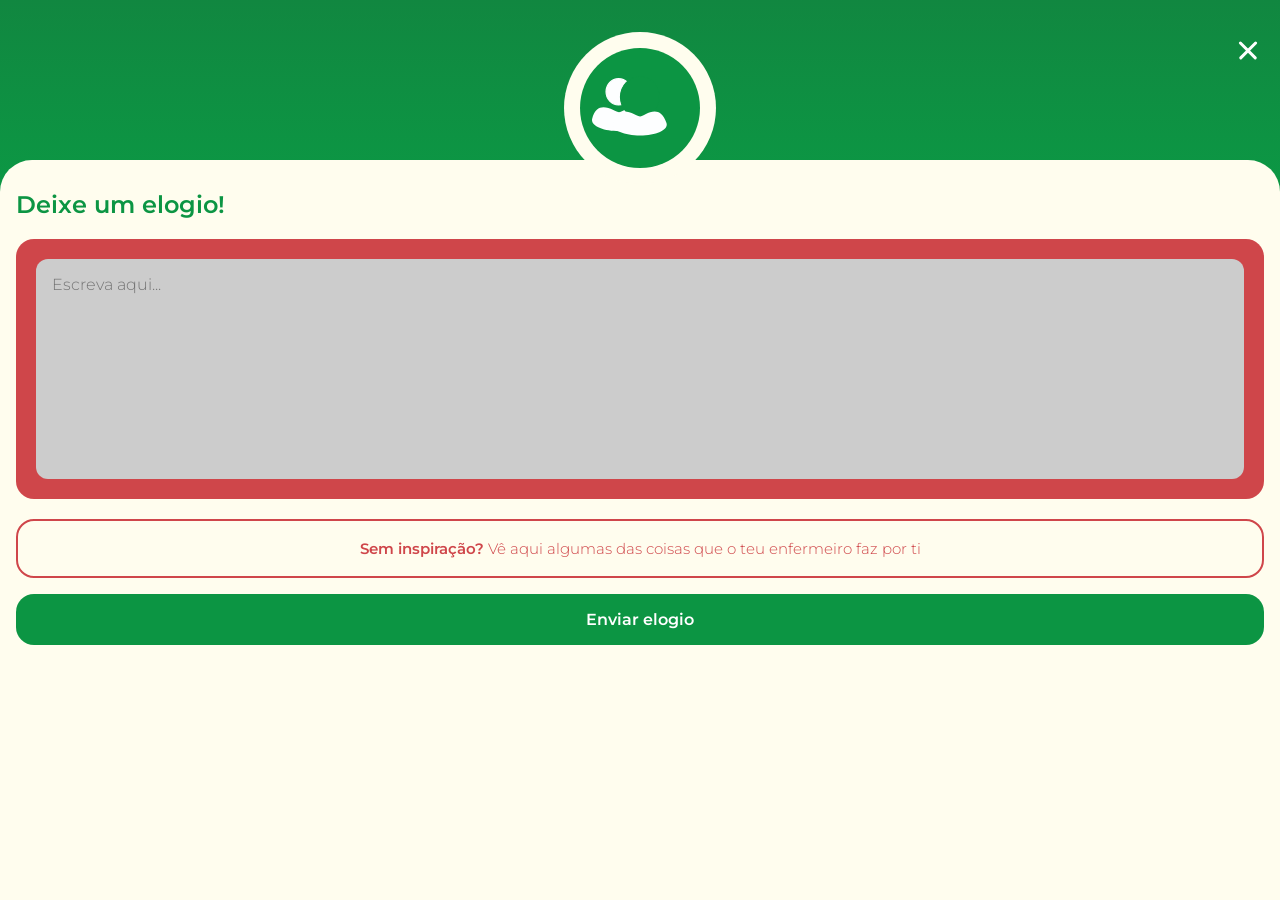
==== elogio.html @ d90aefc9 "new" ====
<!DOCTYPE html>
<html lang="pt">
<head>
    <meta charset="utf-8">
    <meta name="viewport" content="width=device-width, initial-scale=1">
    <link rel="stylesheet" href="./styles.css" />
    <link rel="stylesheet" href="https://fonts.googleapis.com/css2?family=Montserrat:wght@300;600;800&display=swap" />
    <title>Deixe um elogio</title>
    <style>
        /* Botão de enviar no fundo do painel */
        .btn-enviar {
            display: block;
            width: 100%;
            background-color: var(--green-dark);
            color: var(--white);
            border: none;
            border-radius: var(--border-radius-md);
            padding: 16px;
            font-family: var(--font);
            font-size: 1rem;
            font-weight: 600;
            text-align: center;
            cursor: pointer;
            text-decoration: none;
            margin-top: 16px;
            transition: opacity 0.2s;
        }
        .btn-enviar:hover {
            opacity: 0.88;
        }
        .btn-enviar:active {
            opacity: 0.75;
        }
        /* Etiqueta com o nome do enfermeiro abaixo do círculo */
        .nurse-label {
            position: absolute;
            top: 196px;
            left: 50%;
            transform: translateX(-50%);
            color: var(--white);
            font-size: 0.85rem;
            font-weight: 600;
            white-space: nowrap;
            text-align: center;
            z-index: 5;
        }
    </style>
</head>
<body>
    <div class="page elogio-page">
        <a href="./escolha-enf.html" class="back-btn" id="back-link" style="position: absolute; top: 34px; right: 16px; z-index: 10;">
            <span></span>
            <span></span>
        </a>

        <div class="profile-circle-outer">
            <div class="profile-circle-inner" id="profile-inner">
                </div>
        </div>

        <div id="nurse-label" class="nurse-label"></div>

        <div class="content-panel">
            <div class="title">Deixe um elogio!</div>

            <div class="text-area-wrapper">
                <div class="text-area-bg">
                    <textarea class="text-area-inner" id="elogio-text" placeholder="Escreva aqui..."></textarea>
                </div>
            </div>

            <a href="./Insp.html" class="inspiration-btn" id="insp-link" style="display: block; text-decoration: none;">
                <span class="bold">Sem inspiração?</span>
                <span class="extra-bold"> </span>
                <span class="light">Vê aqui algumas das coisas que o teu enfermeiro faz por ti</span>
            </a>

            <button class="btn-enviar" id="btn-enviar" onclick="enviarElogio()">Enviar elogio</button>
        </div>
    </div>

    <script>
        // 1. Ler parâmetros da URL
        const params = new URLSearchParams(window.location.search);
        const nome = params.get('nome');
        const foto = params.get('foto');

        const profileInner = document.getElementById('profile-inner');
        const nurseLabel   = document.getElementById('nurse-label');

        // 2. Configurar imagem ou ícone
        if (foto) {
            profileInner.innerHTML = `<img src="./${foto}" alt="${nome || 'Enfermeiro'}" style="width:100%;height:100%;object-fit:cover;display:block;border-radius:50%;" onerror="this.style.background='#0c9543'" />`;
        } else {
            profileInner.style.backgroundColor = '#0c9543';
            profileInner.style.display = 'flex';
            profileInner.style.justifyContent = 'center';
            profileInner.style.alignItems = 'center';
            profileInner.innerHTML = `
                <svg width="96" height="65" viewBox="0 0 96 65" fill="none" xmlns="http://www.w3.org/2000/svg">
                    <path d="M26.5947 2.63867C33.5112 2.63879 39.161 8.50188 39.1611 15.7891C39.1611 23.0764 33.5113 28.9403 26.5947 28.9404C19.678 28.9404 14.0283 23.0765 14.0283 15.7891C14.0285 8.5018 19.6781 2.63867 26.5947 2.63867Z" fill="#FDFEFF" stroke="#FDFEFF" stroke-width="1.16899"/>
                    <path d="M53.4907 42.7261C55.8924 49.9041 42.508 55.243 27.1283 55.243C11.7486 55.243 -1.67139 50.0624 0.169605 42.7261C5.5021 21.4764 23.2771 36.3221 27.1283 36.3221C30.9796 36.3221 46.3807 21.4764 53.4907 42.7261Z" fill="#FDFEFF"/>
                    <path d="M48.0294 0.584961C58.7986 0.585055 67.5714 9.71039 67.5714 21.0215C67.5713 32.3325 58.7985 41.4579 48.0294 41.458C37.2603 41.458 28.4875 32.3326 28.4874 21.0215C28.4874 9.71033 37.2602 0.584961 48.0294 0.584961Z" fill="#0C9543" stroke="#0C9543" stroke-width="1.16899"/>
                    <path d="M74.4909 46.9117C76.8926 54.0897 63.5083 59.4286 48.1286 59.4286C32.7488 59.4286 19.3289 54.2479 21.1698 46.9117C26.5023 25.662 44.2773 40.5077 48.1286 40.5077C51.9798 40.5077 67.381 25.662 74.4909 46.9117Z" fill="#FDFEFF"/>
                </svg>`;
        }

        // 3. Escrever o nome na etiqueta
        if (nome && nurseLabel) {
            nurseLabel.textContent = nome;
        }

        // 4. Função principal de envio (CORRIGIDA)
        async function enviarElogio() {
            const texto = document.getElementById('elogio-text').value.trim();
            const btn = document.getElementById('btn-enviar');

            if (!texto) {
                alert('Por favor escreva o seu elogio antes de enviar.');
                return;
            }

            btn.disabled = true;
            btn.textContent = "A enviar...";

            const scriptURL = 'https://script.google.com/macros/s/AKfycbwmbuF1rz9JnzjBV7NSx8g6-CNvpPRSDVDkn5lAW1hnSDFqCVnxwBhz-UJrxQCi8yk/exec';

            try {
                const formData = new FormData();
                formData.append('nome', nome || 'Equipa de Enfermagem');
                formData.append('elogio', texto);

                await fetch(scriptURL, {
                    method: 'POST',
                    mode: 'no-cors',
                    body: formData   // FormData em vez de JSON
                });

                window.location.href = './obg.html';
            } catch (error) {
                console.error('Erro:', error);
                alert('Houve um erro ao enviar. Verifique a sua ligação.');
                btn.disabled = false;
                btn.textContent = "Enviar elogio";
            }
        }

        // 5. Ajustar links para manter os parâmetros de nome/foto
        if (nome || foto) {
            const inspLink = document.getElementById('insp-link');
            const inspUrl = new URL('./Insp.html', window.location.href);
            if (nome) inspUrl.searchParams.set('nome', nome);
            if (foto) inspUrl.searchParams.set('foto', foto);
            inspLink.href = inspUrl.toString();
        }

        const backLink = document.getElementById('back-link');
        if (!nome && !foto) {
            backLink.href = './equipa.html';
        }
    </script>
</body>
</html>
---- styles.css ----
/* ============================================
   RESET & BASE
   ============================================ */
*,
*::before,
*::after {
    box-sizing: border-box;
    margin: 0;
    padding: 0;
}

:root {
    /* Cores principais */
    --green-dark: #0c9543;
    --green-light: #118740;
    --green-gradient: linear-gradient(180deg, #118740, #0c9744 20.05%);
    --ivory: #fffdee;
    --red: #cf464a;
    --red-light: #e57373;
    --white: #ffffff;
    --gray-bg: #e5e5e5;
    --text-dark: #333333;
    --border-radius-lg: 32px;
    --border-radius-md: 18px;
    --border-radius-sm: 12px;
    --font: 'Montserrat', sans-serif;
}

html {
    font-size: 16px;
}

body {
    font-family: var(--font);
    background-color: var(--gray-bg);
    display: flex;
    justify-content: center;
    align-items: center;
    min-height: 100vh;
    padding: 0;
}

/* ============================================
   MOBILE CONTAINER (simula telemóvel)
   ============================================ */
.page {
    width: 100%;
    min-height: 100vh;
    position: relative;
    overflow-x: hidden;
    overflow-y: auto;
}

/* ============================================
   PÁGINA LANDING (index.html)
   ============================================ */
.landing {
    min-height: 100vh;
    background-color: var(--ivory);
    display: flex;
    flex-direction: column;
    align-items: center;
    padding: 100px 30px 40px;
    text-align: left;
}

.landing .date {
    font-size: 0.9rem;
    font-weight: 300;
    color: var(--green-dark);
    width: 100%;
    margin-bottom: 10px;
}

.landing h1 {
    font-size: 2rem;
    font-weight: 800;
    color: var(--green-dark);
    line-height: 1.15;
    margin-bottom: 40px;
    width: 100%;
}

.landing h1 .highlight {
    font-size: 2.25rem;
    display: inline;
}

.landing .subtitle {
    font-size: 1.25rem;
    font-weight: 300;
    color: var(--green-dark);
    margin-bottom: 60px;
    width: 100%;
}

.landing .btn-continue {
    display: inline-flex;
    align-items: center;
    justify-content: center;
    border: 3px solid var(--green-dark);
    border-radius: 38px;
    padding: 14px 40px;
    color: var(--green-dark);
    font-weight: 600;
    font-size: 1rem;
    text-decoration: none;
    cursor: pointer;
    background: transparent;
    margin-bottom: 40px;
    transition: all 0.2s;
}

.landing .btn-continue:hover {
    background-color: var(--green-dark);
    color: var(--white);
}

.landing .illustration {
    width: 228px;
    height: 107px;
    object-fit: cover;
    margin-top: auto;
}

/* ============================================
   PÁGINA HOME (home.html)
   ============================================ */
.home {
    min-height: 100vh;
    background: var(--green-gradient);
    display: flex;
    flex-direction: column;
}

.home .header {
    padding: 55px 20px 35px;
    color: var(--white);
}

.home .header h1 {
    font-size: 2rem;
    font-weight: 700;
    line-height: 1.15;
}

.home .header h1 .highlight {
    font-size: 2.25rem;
    font-weight: 800;
}

.home .content {
    background-color: var(--ivory);
    border-radius: var(--border-radius-lg) var(--border-radius-lg) 0 0;
    flex: 1;
    padding: 30px 20px;
    display: flex;
    flex-direction: column;
    gap: 16px;
}

.home .section-title {
    color: var(--green-dark);
    font-size: 1.5rem;
    font-weight: 700;
    margin-bottom: 4px;
}

.home .card {
    background-color: var(--red);
    border-radius: var(--border-radius-md);
    padding: 16px;
    display: flex;
    align-items: center;
    gap: 16px;
    cursor: pointer;
    position: relative;
    text-decoration: none;
    transition: transform 0.2s;
}

.home .card:active {
    transform: scale(0.98);
}

.home .card .icon-box {
    background-color: var(--white);
    border-radius: var(--border-radius-sm);
    width: 80px;
    height: 80px;
    display: flex;
    justify-content: center;
    align-items: center;
    flex-shrink: 0;
}

.home .card .icon-box svg {
    width: 56px;
    height: 56px;
}

.home .card .card-label {
    color: var(--white);
    font-size: 1.35rem;
    font-weight: 600;
    line-height: 1.2;
}

.home .card .arrow-icon {
    position: absolute;
    bottom: 14px;
    right: 14px;
    width: 24px;
    height: 24px;
    stroke: var(--white);
}

.home .btn-outline {
    border: 2px solid var(--green-dark);
    color: var(--green-dark);
    border-radius: 24px;
    padding: 16px;
    font-size: 1rem;
    font-weight: 600;
    text-align: center;
    cursor: pointer;
    background: transparent;
    margin-top: 12px;
    text-decoration: none;
    transition: all 0.2s;
}

.home .btn-outline:hover {
    background-color: var(--green-dark);
    color: var(--white);
}

/* ============================================
   PÁGINA ESCOLHA ENFERMEIRO (escolha-enf.html)
   ============================================ */
.escolha-enf {
    min-height: 100vh;
    background: var(--green-gradient);
    display: flex;
    flex-direction: column;
}

.escolha-enf .header-title {
    padding: 50px 16px 0;
    color: var(--white);
}

.escolha-enf .header-title h1 {
    font-size: 2rem;
    font-weight: 800;
    line-height: 1.15;
}

.escolha-enf .header-title h1 .highlight {
    font-size: 2.25rem;
}

.escolha-enf .content-panel {
    background-color: var(--ivory);
    border-radius: var(--border-radius-lg) var(--border-radius-lg) 0 0;
    flex: 1;
    padding: 30px 16px 40px;
    margin-top: 10px;
}

.escolha-enf .section-label {
    color: var(--green-dark);
    font-size: 1.5rem;
    font-weight: 700;
    margin-bottom: 20px;
}

.escolha-enf .nurse-grid {
    display: grid;
    grid-template-columns: 1fr 1fr;
    gap: 16px;
}

.escolha-enf .nurse-card {
    background-color: var(--red);
    border-radius: var(--border-radius-md);
    overflow: hidden;
    cursor: pointer;
    text-decoration: none;
    display: flex;
    flex-direction: column;
    align-items: center;
    padding-bottom: 12px;
    transition: transform 0.2s;
}

.escolha-enf .nurse-card:active {
    transform: scale(0.97);
}

.escolha-enf .nurse-card .photo-area {
    width: calc(100% - 24px);
    margin: 12px 12px 0;
    aspect-ratio: 1 / 1;
    background-color: #ccc;
    border-radius: var(--border-radius-sm);
    overflow: hidden;
}

.escolha-enf .nurse-card .photo-area img {
    width: 100%;
    height: 100%;
    object-fit: cover;
    display: block;
}

.escolha-enf .nurse-card .nurse-name {
    color: var(--white);
    font-size: 0.9rem;
    font-weight: 600;
    text-align: center;
    padding: 10px 8px 4px;
    line-height: 1.2;
}

/* Botão voltar / fechar no topo */
.back-btn {
    position: absolute;
    top: 34px;
    right: 16px;
    width: 32px;
    height: 32px;
    cursor: pointer;
    display: flex;
    justify-content: center;
    align-items: center;
    background: none;
    border: none;
    z-index: 10;
}

.back-btn span {
    display: block;
    width: 24px;
    height: 2.5px;
    background-color: var(--white);
    border-radius: 2px;
    position: absolute;
}

.back-btn span:first-child {
    transform: rotate(45deg);
}

.back-btn span:last-child {
    transform: rotate(-45deg);
}

/* ============================================
   PÁGINA ELOGIO (elogio.html / enf-ang.html)
   ============================================ */
.elogio-page {
    min-height: 100vh;
    background: var(--green-gradient);
    display: flex;
    flex-direction: column;
    position: relative;
}

.elogio-page .profile-circle-outer {
    position: absolute;
    top: 32px;
    left: 50%;
    transform: translateX(-50%);
    width: 152px;
    height: 152px;
    border-radius: 50%;
    background-color: var(--ivory);
    display: flex;
    justify-content: center;
    align-items: center;
}

.elogio-page .profile-circle-inner {
    width: 120px;
    height: 120px;
    border-radius: 50%;
    background-color: var(--green-dark);
    overflow: hidden;
}

.elogio-page .profile-circle-inner img {
    width: 100%;
    height: 100%;
    object-fit: cover;
}

.elogio-page .content-panel {
    background-color: var(--ivory);
    border-radius: var(--border-radius-lg) var(--border-radius-lg) 0 0;
    margin-top: 160px;
    flex: 1;
    padding: 30px 16px 40px;
}

.elogio-page .title {
    font-size: 1.5rem;
    font-weight: 600;
    color: var(--green-dark);
    margin-bottom: 20px;
}

.elogio-page .text-area-wrapper {
    position: relative;
    width: 100%;
    margin-bottom: 20px;
}

.elogio-page .text-area-bg {
    width: 100%;
    height: 260px;
    background-color: var(--red);
    border-radius: var(--border-radius-md);
    padding: 20px;
}

.elogio-page .text-area-inner {
    width: 100%;
    height: 100%;
    background-color: #ccc;
    border-radius: var(--border-radius-sm);
    padding: 16px;
    font-family: var(--font);
    font-size: 1rem;
    font-weight: 300;
    color: #666;
    border: none;
    outline: none;
    resize: none;
}

.elogio-page .inspiration-btn {
    width: 100%;
    border: 2px solid var(--red);
    border-radius: var(--border-radius-md);
    padding: 18px 20px;
    font-family: var(--font);
    font-size: 0.95rem;
    color: var(--red);
    background: transparent;
    cursor: pointer;
    text-align: center;
    transition: all 0.2s;
}

.elogio-page .inspiration-btn .bold {
    font-weight: 600;
}

.elogio-page .inspiration-btn .extra-bold {
    font-weight: 800;
}

.elogio-page .inspiration-btn .light {
    font-weight: 300;
}

.elogio-page .inspiration-btn:hover {
    background-color: var(--red);
    color: var(--white);
}

/* ============================================
   PÁGINA EQUIPA (equipa.html)
   ============================================ */
.equipa-page {
    min-height: 100vh;
    background: var(--green-gradient);
    display: flex;
    flex-direction: column;
    position: relative;
}

.equipa-page .header-title {
    padding: 50px 16px 0;
    color: var(--white);
}

.equipa-page .header-title h1 {
    font-size: 2rem;
    font-weight: 800;
    line-height: 1.15;
}

.equipa-page .header-title h1 .highlight {
    font-size: 2.25rem;
}

/* Content panel — padding-top reserva espaço para o círculo (156px) que sobressai 80px */
.equipa-page .content-panel {
    background-color: var(--ivory);
    border-radius: var(--border-radius-lg) var(--border-radius-lg) 0 0;
    margin-top: 20px;
    flex: 1;
    padding: 96px 16px 40px;
    position: relative;
}

/* ---- CARD (group-parent do Figma) ----
   Altura total 256px; position relative para os filhos absolute */
.equipa-page .team-card {
    display: block;
    position: relative;
    width: 100%;
    height: 256px;
    text-decoration: none;
    cursor: pointer;
    margin-bottom: 24px;
}

/* Rectângulo vermelho — começa a 80px do topo (group-child do Figma: top 80px, height 176px) */
.equipa-page .team-card::before {
    content: '';
    position: absolute;
    top: 80px;
    left: 0;
    right: 0;
    height: 176px;
    background-color: var(--red);
    border-radius: var(--border-radius-md);
}

/* Círculo ivory com ícone — centrado, top: 0 (group-item do Figma: top 0, left 86px, 156×156) */
.equipa-page .team-card-icon-circle {
    position: absolute;
    top: 0;
    left: 50%;
    transform: translateX(-50%);
    width: 156px;
    height: 156px;
    display: flex;
    justify-content: center;
    align-items: center;
    z-index: 2;
}

.equipa-page .team-card-icon-circle svg {
    width: 156px;
    height: 156px;
}

/* Zona inferior: seta + texto (vector-parent do Figma: top 112px, left 14px)
   flex-direction column, align-items flex-end → seta à direita, texto stretch */
.equipa-page .team-card-bottom {
    position: absolute;
    top: 112px;
    left: 14px;
    right: 14px;
    display: flex;
    flex-direction: column;
    align-items: flex-end;
    padding-right: 16px;
    gap: 12px;
    z-index: 2;
}

/* Seta SVG (frame-child do Figma: 25.5×22.1px, alinhada à direita) */
.equipa-page .team-card-arrow {
    width: 26px;
    height: 22px;
    flex-shrink: 0;
}

.equipa-page .team-card-arrow svg {
    width: 100%;
    height: 100%;
}

/* Bloco de texto (a-nossa-equipa-parent do Figma: align-self stretch, gap 10px) */
.equipa-page .team-card-text {
    align-self: stretch;
    display: flex;
    flex-direction: column;
    gap: 10px;
}

.equipa-page .team-card-text h3 {
    color: var(--white);
    font-size: 1.5rem;
    font-weight: 600;
    line-height: 1;
    white-space: pre-wrap;
}

.equipa-page .team-card-text p {
    color: var(--white);
    font-size: 0.875rem;
    font-weight: 300;
    line-height: 1.4;
}

/* Botão "Porque é que isto é importante?" */
.equipa-page .btn-important {
    display: block;
    width: 100%;
    border: 2px solid var(--green-dark);
    border-radius: var(--border-radius-md);
    padding: 16px;
    text-align: center;
    color: var(--green-dark);
    font-weight: 600;
    font-size: 1rem;
    cursor: pointer;
    background: transparent;
    text-decoration: none;
    transition: all 0.2s;
}

.equipa-page .btn-important:hover {
    background-color: var(--green-dark);
    color: var(--white);
}

/* ============================================
   PÁGINA SABE+ (sabe+.html)
   ============================================ */
.sabe-page {
    min-height: 100vh;
    background: var(--green-gradient);
    display: flex;
    flex-direction: column;
    position: relative;
}

.sabe-page .header-title {
    padding: 50px 16px 0;
    color: var(--white);
}

.sabe-page .header-title h1 {
    font-size: 2rem;
    font-weight: 800;
    line-height: 1.15;
}

.sabe-page .header-title h1 .highlight {
    font-size: 2.25rem;
}

.sabe-page .content-panel {
    background-color: var(--ivory);
    border-radius: var(--border-radius-lg) var(--border-radius-lg) 0 0;
    margin-top: 30px;
    flex: 1;
    padding: 30px 16px 80px;
    position: relative;
    overflow-y: auto;
}

.sabe-page .content-panel h2 {
    font-size: 1.5rem;
    font-weight: 700;
    color: var(--green-dark);
    margin-bottom: 20px;
}
.sabe-page .scroll-area {
    flex: 1;
    overflow-y: auto;
    position: relative;
    padding-bottom: 20px;
    /* Scroll suave para telemóveis */
    -webkit-overflow-scrolling: touch;
}

.sabe-page .content-panel .info-text {
    font-size: 0.9rem;
    color: var(--red);
    line-height: 1.6;
}

.sabe-page .content-panel .info-text p {
    margin-bottom: 12px;
}

.sabe-page .content-panel .info-text .strong {
    font-weight: 600;
}

.sabe-page .content-panel .info-text .light {
    font-weight: 300;
}

.sabe-page .content-panel .info-text ul {
    padding-left: 20px;
    margin-bottom: 12px;
}

.sabe-page .content-panel .info-text ul li {
    margin-bottom: 8px;
}

.sabe-page .content-panel .info-text ul li strong {
    font-weight: 600;
}

.sabe-page .btn-elogio {
    margin-top: 10px;
    flex-shrink: 0; /* Garante que o botão não encolha */
    position: sticky;
}

.sabe-page .btn-elogio {
    position: absolute;
    bottom: 20px;
    left: 50%;
    transform: translateX(-50%);
    border: 2px solid var(--green-dark);
    border-radius: var(--border-radius-md);
    padding: 14px 28px;
    color: var(--green-dark);
    font-weight: 600;
    font-size: 1rem;
    cursor: pointer;
    background: var(--ivory);
    text-decoration: none;
    white-space: nowrap;
    z-index: 2;
    transition: all 0.2s;
}

.sabe-page .btn-elogio:hover {
    background-color: var(--green-dark);
    color: var(--white);
}

/* ============================================
   PÁGINA INSPIRAÇÃO (Insp.html)
   ============================================ */
.insp-page {
    min-height: 100vh;
    background: var(--green-gradient);
    display: flex;
    flex-direction: column;
    position: relative;
}

.insp-page .header-title {
    padding: 50px 16px 0;
    color: var(--white);
}

.insp-page .header-title h1 {
    font-size: 2rem;
    font-weight: 800;
    line-height: 1.15;
}

.insp-page .header-title h1 .highlight {
    font-size: 2.25rem;
}

.insp-page .content-panel {
    background-color: var(--ivory);
    border-radius: var(--border-radius-lg) var(--border-radius-lg) 0 0;
    margin-top: 30px;
    flex: 1;
    padding: 30px 16px 80px;
    position: relative;
}

.insp-page .content-panel h2 {
    font-size: 1.5rem;
    font-weight: 700;
    color: var(--green-dark);
    margin-bottom: 22px;
}

.insp-page .insp-list {
    font-size: 0.9rem;
    color: var(--red);
    line-height: 2.2;
}

.insp-page .insp-list .light {
    font-weight: 300;
}

.insp-page .insp-list .strong {
    font-weight: 600;
}

.insp-page .btn-elogio {
    position: absolute;
    bottom: 20px;
    left: 50%;
    transform: translateX(-50%);
    border: 2px solid var(--green-dark);
    border-radius: var(--border-radius-md);
    padding: 14px 28px;
    color: var(--green-dark);
    font-weight: 600;
    font-size: 1rem;
    cursor: pointer;
    background: var(--ivory);
    text-decoration: none;
    white-space: nowrap;
    z-index: 2;
    transition: all 0.2s;
}

.insp-page .btn-elogio:hover {
    background-color: var(--green-dark);
    color: var(--white);
}

.insp-page .fade-overlay {
    position: absolute;
    bottom: 60px;
    left: 0;
    right: 0;
    height: 80px;
    background: linear-gradient(180deg, rgba(255, 253, 238, 0) 0%, var(--ivory) 50%);
    pointer-events: none;
}

/* ============================================
   PÁGINA OBRIGADO (obg.html)
   ============================================ */
.obg-page {
    min-height: 100vh;
    background-color: var(--ivory);
    display: flex;
    flex-direction: column;
    align-items: center;
    padding: 100px 30px 40px;
    text-align: left;
}

.obg-page .date {
    font-size: 0.9rem;
    font-weight: 300;
    color: var(--green-dark);
    width: 100%;
    margin-bottom: 10px;
}

.obg-page h1 {
    font-size: 2rem;
    font-weight: 800;
    color: var(--green-dark);
    line-height: 1.2;
    margin-bottom: 5px;
    width: 100%;
}

.obg-page h1 .sub {
    font-size: 1.5rem;
    font-weight: 800;
}

.obg-page .message {
    font-size: 1.25rem;
    font-weight: 300;
    color: var(--green-dark);
    margin-bottom: 60px;
    width: 100%;
}

.obg-page .btn-again {
    display: inline-flex;
    align-items: center;
    justify-content: center;
    border: 2px solid var(--green-dark);
    border-radius: var(--border-radius-md);
    padding: 14px 28px;
    color: var(--green-dark);
    font-weight: 600;
    font-size: 1rem;
    cursor: pointer;
    background: transparent;
    text-decoration: none;
    margin-bottom: 40px;
    transition: all 0.2s;
}

.obg-page .btn-again:hover {
    background-color: var(--green-dark);
    color: var(--white);
}

.obg-page .illustration {
    width: 228px;
    height: 107px;
    object-fit: cover;
    margin-top: auto;
}

/* ============================================
   RESPONSIVIDADE
   ============================================ */


@media screen and (max-width: 360px) {
    html {
        font-size: 14px;
    }

    .landing {
        padding: 80px 20px 30px;
    }

    .home .header {
        padding: 45px 16px 30px;
    }

    .home .content {
        padding: 24px 14px;
    }

    .escolha-enf .nurse-grid {
        gap: 10px;
    }

    .escolha-enf .nurse-card .photo-area {
        width: calc(100% - 16px);
        margin: 8px 8px 0;
    }
}

/* ============================================
   UTILITÁRIOS
   ============================================ */
.sr-only {
    position: absolute;
    width: 1px;
    height: 1px;
    padding: 0;
    margin: -1px;
    overflow: hidden;
    clip: rect(0, 0, 0, 0);
    white-space: nowrap;
    border: 0;
}
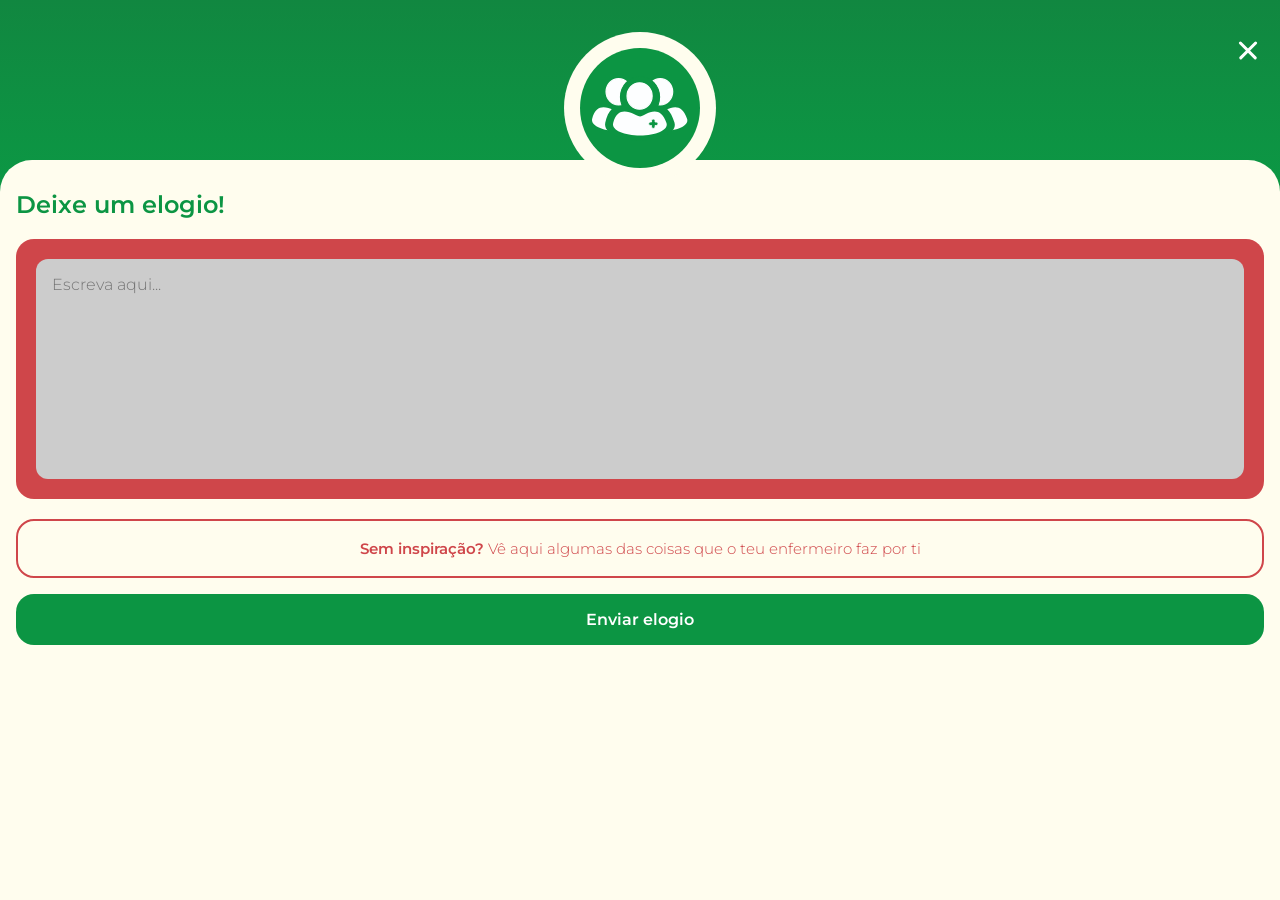
==== commit 2822da66: "final version" ====
--- a/elogio.html
+++ b/elogio.html
@@ -58,7 +58,6 @@
                 </div>
         </div>
 
-        <div id="nurse-label" class="nurse-label"></div>
 
         <div class="content-panel">
             <div class="title">Deixe um elogio!</div>
@@ -98,11 +97,17 @@
             profileInner.style.alignItems = 'center';
             profileInner.innerHTML = `
                 <svg width="96" height="65" viewBox="0 0 96 65" fill="none" xmlns="http://www.w3.org/2000/svg">
-                    <path d="M26.5947 2.63867C33.5112 2.63879 39.161 8.50188 39.1611 15.7891C39.1611 23.0764 33.5113 28.9403 26.5947 28.9404C19.678 28.9404 14.0283 23.0765 14.0283 15.7891C14.0285 8.5018 19.6781 2.63867 26.5947 2.63867Z" fill="#FDFEFF" stroke="#FDFEFF" stroke-width="1.16899"/>
-                    <path d="M53.4907 42.7261C55.8924 49.9041 42.508 55.243 27.1283 55.243C11.7486 55.243 -1.67139 50.0624 0.169605 42.7261C5.5021 21.4764 23.2771 36.3221 27.1283 36.3221C30.9796 36.3221 46.3807 21.4764 53.4907 42.7261Z" fill="#FDFEFF"/>
-                    <path d="M48.0294 0.584961C58.7986 0.585055 67.5714 9.71039 67.5714 21.0215C67.5713 32.3325 58.7985 41.4579 48.0294 41.458C37.2603 41.458 28.4875 32.3326 28.4874 21.0215C28.4874 9.71033 37.2602 0.584961 48.0294 0.584961Z" fill="#0C9543" stroke="#0C9543" stroke-width="1.16899"/>
-                    <path d="M74.4909 46.9117C76.8926 54.0897 63.5083 59.4286 48.1286 59.4286C32.7488 59.4286 19.3289 54.2479 21.1698 46.9117C26.5023 25.662 44.2773 40.5077 48.1286 40.5077C51.9798 40.5077 67.381 25.662 74.4909 46.9117Z" fill="#FDFEFF"/>
-                </svg>`;
+<path d="M26.5947 2.63867C33.5112 2.63879 39.161 8.50188 39.1611 15.7891C39.1611 23.0764 33.5113 28.9403 26.5947 28.9404C19.678 28.9404 14.0283 23.0765 14.0283 15.7891C14.0285 8.5018 19.6781 2.63867 26.5947 2.63867Z" fill="#FDFEFF" stroke="#FDFEFF" stroke-width="1.16899"/>
+<path d="M53.4907 42.7261C55.8924 49.9041 42.508 55.243 27.1283 55.243C11.7486 55.243 -1.67139 50.0624 0.169605 42.7261C5.5021 21.4764 23.2771 36.3221 27.1283 36.3221C30.9796 36.3221 46.3807 21.4764 53.4907 42.7261Z" fill="#FDFEFF"/>
+<path fill-rule="evenodd" clip-rule="evenodd" d="M40.3303 38.877C41.2987 38.877 42.0838 39.662 42.0838 40.6304V41.7994H43.2527C44.2212 41.7994 45.0062 42.5845 45.0062 43.5529C45.0062 44.5213 44.2212 45.3064 43.2527 45.3064H42.0838V46.4754C42.0838 47.4438 41.2987 48.2289 40.3303 48.2289C39.3618 48.2289 38.5768 47.4438 38.5768 46.4754V45.3064H37.4078C36.4394 45.3064 35.6543 44.5213 35.6543 43.5529C35.6543 42.5845 36.4394 41.7994 37.4078 41.7994H38.5768V40.6304C38.5768 39.662 39.3618 38.877 40.3303 38.877Z" fill="#0C9543" stroke="#FDFEFF" stroke-width="0.876744"/>
+<path d="M68.1586 2.63867C75.0751 2.63879 80.7248 8.50188 80.725 15.7891C80.725 23.0764 75.0752 28.9403 68.1586 28.9404C61.2419 28.9404 55.5922 23.0765 55.5922 15.7891C55.5923 8.5018 61.242 2.63867 68.1586 2.63867Z" fill="#FDFEFF" stroke="#FDFEFF" stroke-width="1.16899"/>
+<path d="M95.0547 42.7261C97.4564 49.9041 84.072 55.243 68.6923 55.243C53.3125 55.243 39.8926 50.0624 41.7336 42.7261C47.0661 21.4764 64.841 36.3221 68.6923 36.3221C72.5435 36.3221 87.9447 21.4764 95.0547 42.7261Z" fill="#FDFEFF"/>
+<path d="M48.0294 0.584961C58.7986 0.585055 67.5714 9.71039 67.5714 21.0215C67.5713 32.3325 58.7985 41.4579 48.0294 41.458C37.2603 41.458 28.4875 32.3326 28.4874 21.0215C28.4874 9.71033 37.2602 0.584961 48.0294 0.584961Z" fill="#0C9543" stroke="#0C9543" stroke-width="1.16899"/>
+<path d="M82.4718 46.6172C85.5875 57.0642 68.2242 64.8345 48.2724 64.8345C28.3206 64.8345 10.9111 57.2945 13.2994 46.6172C20.2171 15.6901 43.2762 37.2967 48.2724 37.2967C53.2685 37.2967 73.2481 15.69 82.4718 46.6172Z" fill="#0C9543"/>
+<path d="M47.595 6.82422C54.5115 6.82433 60.1612 12.6874 60.1614 19.9746C60.1614 27.2619 54.5116 33.1259 47.595 33.126C40.6783 33.126 35.0286 27.262 35.0286 19.9746C35.0287 12.6874 40.6784 6.82422 47.595 6.82422Z" fill="#FDFEFF" stroke="#FDFEFF" stroke-width="1.16899"/>
+<path d="M74.4909 46.9117C76.8926 54.0897 63.5083 59.4286 48.1286 59.4286C32.7488 59.4286 19.3289 54.2479 21.1698 46.9117C26.5023 25.662 44.2773 40.5077 48.1286 40.5077C51.9798 40.5077 67.381 25.662 74.4909 46.9117Z" fill="#FDFEFF"/>
+<path fill-rule="evenodd" clip-rule="evenodd" d="M61.3305 43.0625C62.2989 43.0625 63.084 43.8476 63.084 44.816V45.985H64.253C65.2214 45.985 66.0065 46.77 66.0065 47.7385C66.0065 48.7069 65.2214 49.492 64.253 49.492H63.084V50.6609C63.084 51.6294 62.2989 52.4144 61.3305 52.4144C60.3621 52.4144 59.577 51.6294 59.577 50.6609V49.492H58.408C57.4396 49.492 56.6545 48.7069 56.6545 47.7385C56.6545 46.77 57.4396 45.985 58.408 45.985H59.577V44.816C59.577 43.8476 60.3621 43.0625 61.3305 43.0625Z" fill="#0C9543" stroke="#FDFEFF" stroke-width="0.876744"/>
+</svg>`;
         }
 
         // 3. Escrever o nome na etiqueta
@@ -123,17 +128,17 @@
             btn.disabled = true;
             btn.textContent = "A enviar...";
 
-            const scriptURL = 'https://script.google.com/macros/s/AKfycbwmbuF1rz9JnzjBV7NSx8g6-CNvpPRSDVDkn5lAW1hnSDFqCVnxwBhz-UJrxQCi8yk/exec';
+            const formURL = 'https://docs.google.com/forms/u/0/d/e/1FAIpQLSfUMJ-pVGuYL89QuoaZPiUXajkB_T1pQvdNfDaHkpsdE4a3Pg/formResponse';
+
+            const formData = new FormData();
+            formData.append('entry.1843850860', nome || 'Equipa de Enfermagem');
+            formData.append('entry.1964311871', texto);
 
             try {
-                const formData = new FormData();
-                formData.append('nome', nome || 'Equipa de Enfermagem');
-                formData.append('elogio', texto);
-
-                await fetch(scriptURL, {
+                await fetch(formURL, {
                     method: 'POST',
                     mode: 'no-cors',
-                    body: formData   // FormData em vez de JSON
+                    body: formData
                 });
 
                 window.location.href = './obg.html';
@@ -146,13 +151,12 @@
         }
 
         // 5. Ajustar links para manter os parâmetros de nome/foto
-        if (nome || foto) {
-            const inspLink = document.getElementById('insp-link');
-            const inspUrl = new URL('./Insp.html', window.location.href);
-            if (nome) inspUrl.searchParams.set('nome', nome);
-            if (foto) inspUrl.searchParams.set('foto', foto);
-            inspLink.href = inspUrl.toString();
-        }
+        const inspLink = document.getElementById('insp-link');
+        const inspUrl = new URL('./Insp.html', window.location.href);
+        if (nome) inspUrl.searchParams.set('nome', nome);
+        if (foto) inspUrl.searchParams.set('foto', foto);
+        inspUrl.searchParams.set('return', 'elogio');
+        inspLink.href = inspUrl.toString();
 
         const backLink = document.getElementById('back-link');
         if (!nome && !foto) {
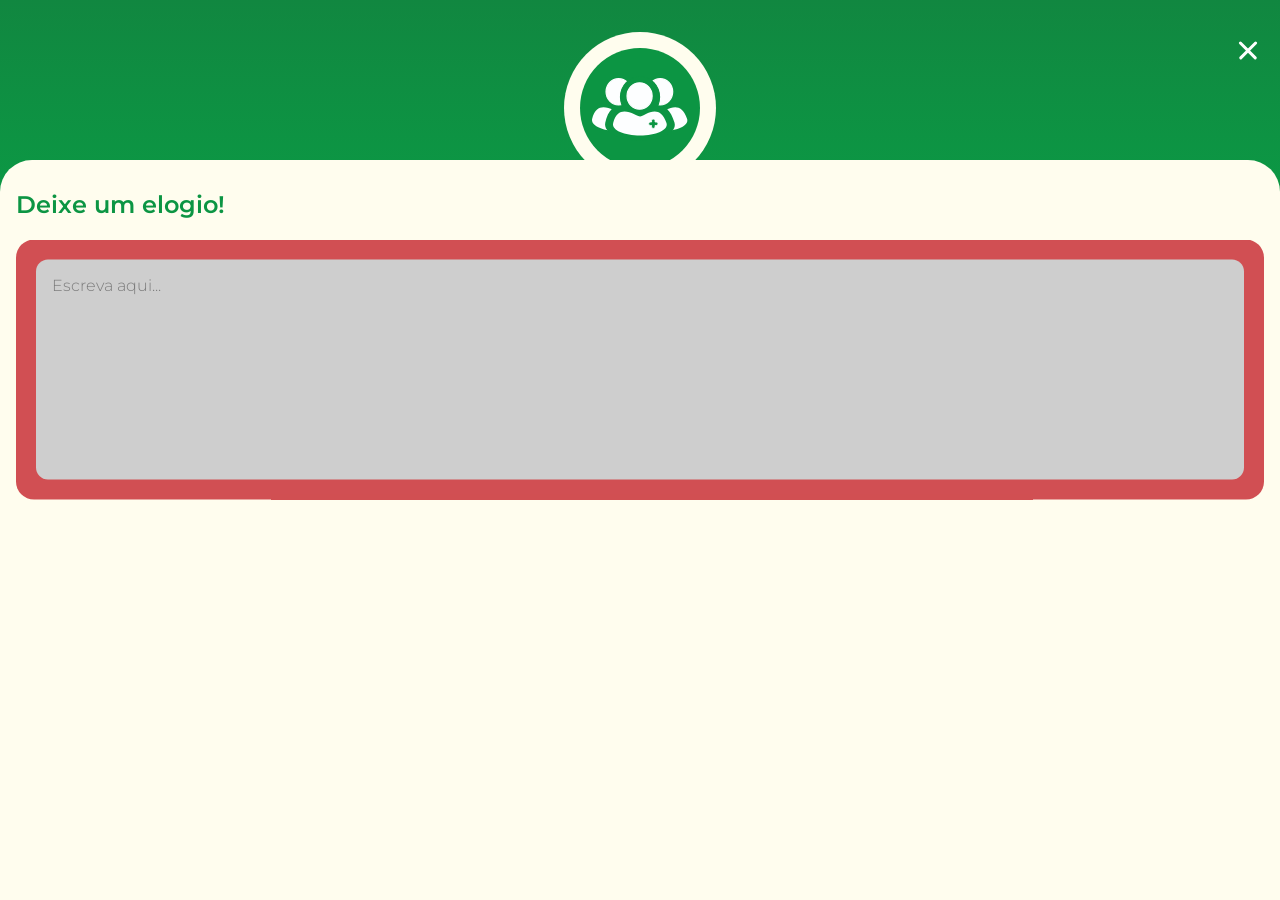
==== commit 6a34405f: "please" ====
--- a/elogio.html
+++ b/elogio.html
@@ -78,6 +78,8 @@
         </div>
     </div>
 
+    <script src="https://cdnjs.cloudflare.com/ajax/libs/gsap/3.12.5/gsap.min.js"></script>
+    <script src="./animations.js"></script>
     <script>
         // 1. Ler parâmetros da URL
         const params = new URLSearchParams(window.location.search);
--- a/styles.css
+++ b/styles.css
@@ -940,4 +940,11 @@
     clip: rect(0, 0, 0, 0);
     white-space: nowrap;
     border: 0;
-}+}
+/* ============================================
+   GSAP – evita flash de conteúdo não animado
+   O animations.js repõe visibility:visible
+   ============================================ */
+.page {
+    visibility: hidden;
+}
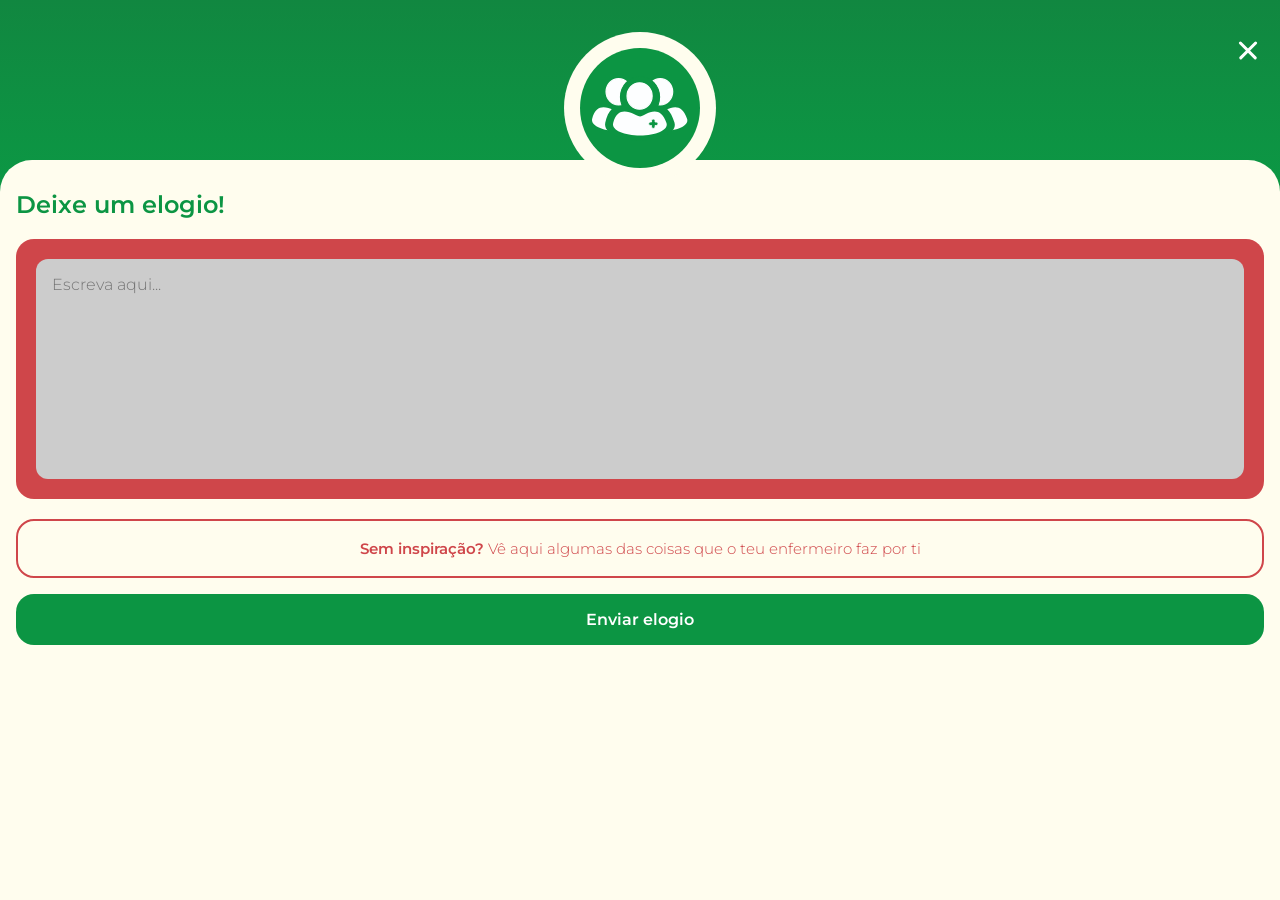
==== commit c7b7edf7: "backup" ====
--- a/elogio.html
+++ b/elogio.html
@@ -78,8 +78,6 @@
         </div>
     </div>
 
-    <script src="https://cdnjs.cloudflare.com/ajax/libs/gsap/3.12.5/gsap.min.js"></script>
-    <script src="./animations.js"></script>
     <script>
         // 1. Ler parâmetros da URL
         const params = new URLSearchParams(window.location.search);
--- a/styles.css
+++ b/styles.css
@@ -940,11 +940,4 @@
     clip: rect(0, 0, 0, 0);
     white-space: nowrap;
     border: 0;
-}
-/* ============================================
-   GSAP – evita flash de conteúdo não animado
-   O animations.js repõe visibility:visible
-   ============================================ */
-.page {
-    visibility: hidden;
-}
+}
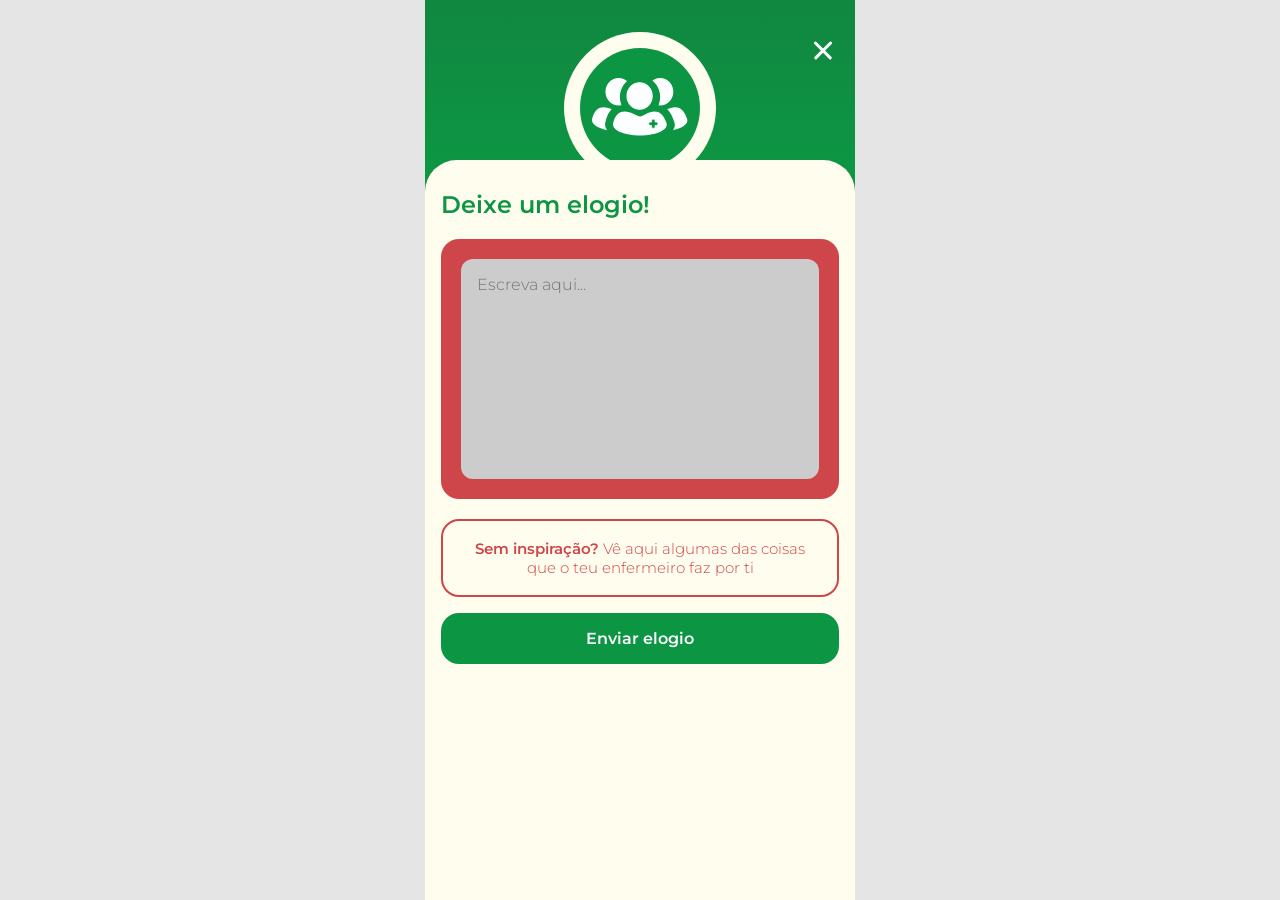
==== commit 68bc9ad8: "fml" ====
--- a/elogio.html
+++ b/elogio.html
@@ -78,6 +78,8 @@
         </div>
     </div>
 
+    <script src="https://cdnjs.cloudflare.com/ajax/libs/gsap/3.12.5/gsap.min.js"></script>
+    <script src="./animations.js"></script>
     <script>
         // 1. Ler parâmetros da URL
         const params = new URLSearchParams(window.location.search);
--- a/styles.css
+++ b/styles.css
@@ -45,10 +45,23 @@
    ============================================ */
 .page {
     width: 100%;
-    min-height: 100vh;
+    max-width: 430px;
+    height: 100vh;
+    min-height: 600px;
+    background-color: var(--white);
     position: relative;
     overflow-x: hidden;
     overflow-y: auto;
+    display: flex;
+    flex-direction: column;
+    visibility: visible !important;
+    opacity: 1 !important;
+}
+
+.content-panel *, .nurse-grid *, .insp-list * {
+    opacity: 1 !important;
+    transform: none !important;
+    visibility: visible !important;
 }
 
 /* ============================================
@@ -940,4 +953,4 @@
     clip: rect(0, 0, 0, 0);
     white-space: nowrap;
     border: 0;
-}+}
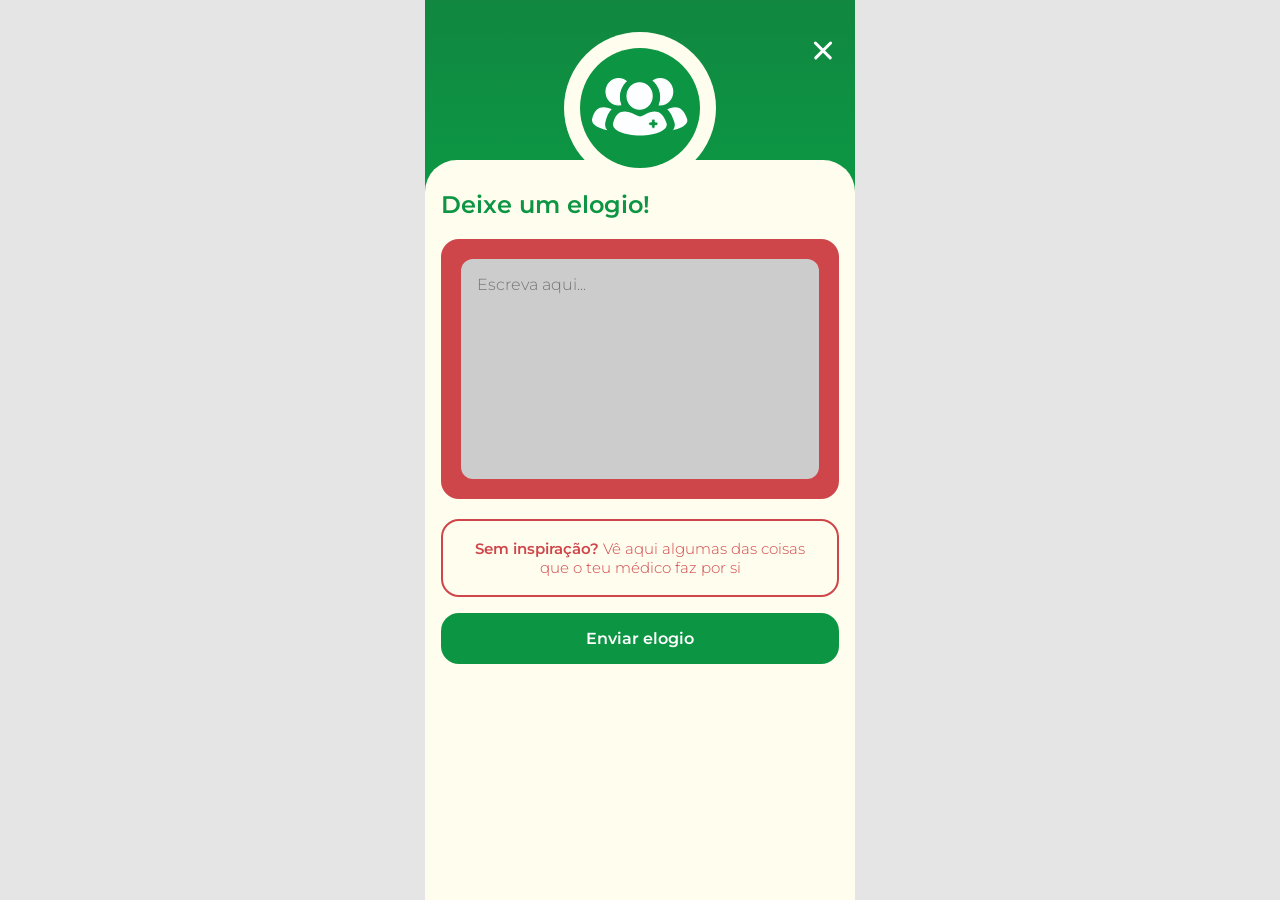
==== commit cd96d166: "changed to dia do medico" ====
--- a/elogio.html
+++ b/elogio.html
@@ -1,5 +1,6 @@
 <!DOCTYPE html>
 <html lang="pt">
+
 <head>
     <meta charset="utf-8">
     <meta name="viewport" content="width=device-width, initial-scale=1">
@@ -25,13 +26,16 @@
             margin-top: 16px;
             transition: opacity 0.2s;
         }
+
         .btn-enviar:hover {
             opacity: 0.88;
         }
+
         .btn-enviar:active {
             opacity: 0.75;
         }
-        /* Etiqueta com o nome do enfermeiro abaixo do círculo */
+
+        /* Etiqueta com o nome do médico abaixo do círculo */
         .nurse-label {
             position: absolute;
             top: 196px;
@@ -44,18 +48,109 @@
             text-align: center;
             z-index: 5;
         }
+
+        /* Overlay do alerta customizado */
+        .custom-alert-overlay {
+            position: fixed;
+            top: 0;
+            left: 0;
+            width: 100%;
+            height: 100%;
+            background-color: rgba(0, 0, 0, 0.4);
+            display: flex;
+            justify-content: center;
+            align-items: center;
+            z-index: 9999;
+            backdrop-filter: blur(4px);
+        }
+
+        /* Caixa de alerta */
+        .custom-alert-box {
+            background-color: var(--ivory);
+            border: 3px solid var(--red);
+            border-radius: var(--border-radius-md);
+            width: calc(100% - 40px);
+            max-width: 320px;
+            padding: 24px;
+            box-shadow: 0 10px 25px rgba(0,0,0,0.15);
+            display: flex;
+            flex-direction: column;
+            align-items: center;
+            text-align: center;
+            animation: alertScaleIn 0.3s cubic-bezier(0.175, 0.885, 0.32, 1.275);
+        }
+
+        @keyframes alertScaleIn {
+            from { transform: scale(0.85); opacity: 0; }
+            to { transform: scale(1); opacity: 1; }
+        }
+
+        /* Ícone de alerta */
+        .custom-alert-icon {
+            color: var(--red);
+            margin-bottom: 12px;
+        }
+
+        /* Mensagem */
+        .custom-alert-message {
+            font-family: var(--font);
+            font-size: 1rem;
+            font-weight: 600;
+            color: var(--text-dark);
+            margin-bottom: 20px;
+            line-height: 1.4;
+        }
+
+        /* Botão do alerta */
+        .custom-alert-btn {
+            background-color: var(--red);
+            color: var(--white);
+            border: none;
+            border-radius: var(--border-radius-sm);
+            padding: 10px 32px;
+            font-family: var(--font);
+            font-size: 0.95rem;
+            font-weight: 600;
+            cursor: pointer;
+            transition: opacity 0.2s;
+        }
+
+        .custom-alert-btn:hover {
+            opacity: 0.9;
+        }
+
+        .custom-alert-btn:active {
+            opacity: 0.8;
+        }
     </style>
 </head>
+
 <body>
+    <!-- Dialog de Aviso Customizado -->
+    <div id="custom-alert" class="custom-alert-overlay" style="display: none;">
+        <div class="custom-alert-box">
+            <div class="custom-alert-icon">
+                <svg width="28" height="28" viewBox="0 0 24 24" fill="none" stroke="currentColor" stroke-width="2.5" stroke-linecap="round" stroke-linejoin="round">
+                    <circle cx="12" cy="12" r="10"></circle>
+                    <line x1="12" y1="8" x2="12" y2="12"></line>
+                    <line x1="12" y1="16" x2="12.01" y2="16"></line>
+                </svg>
+            </div>
+            <div class="custom-alert-message" id="custom-alert-msg">Por favor escreva o seu elogio antes de enviar.</div>
+            <button class="custom-alert-btn" onclick="fecharAlerta()">Ok</button>
+        </div>
+    </div>
+
     <div class="page elogio-page">
-        <a href="./escolha-enf.html" class="back-btn" id="back-link" style="position: absolute; top: 34px; right: 16px; z-index: 10;">
+        <a href="./escolha-med.html" class="back-btn" id="back-link"
+            style="position: absolute; top: 34px; right: 16px; z-index: 10;">
             <span></span>
             <span></span>
         </a>
 
         <div class="profile-circle-outer">
             <div class="profile-circle-inner" id="profile-inner">
-                </div>
+            </div>
         </div>
 
 
@@ -71,7 +166,7 @@
             <a href="./Insp.html" class="inspiration-btn" id="insp-link" style="display: block; text-decoration: none;">
                 <span class="bold">Sem inspiração?</span>
                 <span class="extra-bold"> </span>
-                <span class="light">Vê aqui algumas das coisas que o teu enfermeiro faz por ti</span>
+                <span class="light">Vê aqui algumas das coisas que o teu médico faz por si</span>
             </a>
 
             <button class="btn-enviar" id="btn-enviar" onclick="enviarElogio()">Enviar elogio</button>
@@ -79,7 +174,6 @@
     </div>
 
     <script src="https://cdnjs.cloudflare.com/ajax/libs/gsap/3.12.5/gsap.min.js"></script>
-    <script src="./animations.js"></script>
     <script>
         // 1. Ler parâmetros da URL
         const params = new URLSearchParams(window.location.search);
@@ -87,11 +181,11 @@
         const foto = params.get('foto');
 
         const profileInner = document.getElementById('profile-inner');
-        const nurseLabel   = document.getElementById('nurse-label');
+        const nurseLabel = document.getElementById('nurse-label');
 
         // 2. Configurar imagem ou ícone
         if (foto) {
-            profileInner.innerHTML = `<img src="./${foto}" alt="${nome || 'Enfermeiro'}" style="width:100%;height:100%;object-fit:cover;display:block;border-radius:50%;" onerror="this.style.background='#0c9543'" />`;
+            profileInner.innerHTML = `<img src="./${foto}" alt="${nome || 'Médico'}" style="width:100%;height:100%;object-fit:cover;display:block;border-radius:50%;" onerror="this.style.background='#0c9543'" />`;
         } else {
             profileInner.style.backgroundColor = '#0c9543';
             profileInner.style.display = 'flex';
@@ -112,9 +206,14 @@
 </svg>`;
         }
 
-        // 3. Escrever o nome na etiqueta
-        if (nome && nurseLabel) {
-            nurseLabel.textContent = nome;
+        // Funções para o diálogo de alerta customizado
+        function mostrarAlerta(mensagem) {
+            document.getElementById('custom-alert-msg').textContent = mensagem;
+            document.getElementById('custom-alert').style.display = 'flex';
+        }
+
+        function fecharAlerta() {
+            document.getElementById('custom-alert').style.display = 'none';
         }
 
         // 4. Função principal de envio (CORRIGIDA)
@@ -123,7 +222,7 @@
             const btn = document.getElementById('btn-enviar');
 
             if (!texto) {
-                alert('Por favor escreva o seu elogio antes de enviar.');
+                mostrarAlerta('Por favor escreva o seu elogio antes de enviar.');
                 return;
             }
 
@@ -133,7 +232,7 @@
             const formURL = 'https://docs.google.com/forms/u/0/d/e/1FAIpQLSfUMJ-pVGuYL89QuoaZPiUXajkB_T1pQvdNfDaHkpsdE4a3Pg/formResponse';
 
             const formData = new FormData();
-            formData.append('entry.1843850860', nome || 'Equipa de Enfermagem');
+            formData.append('entry.1843850860', nome || 'Equipa Médica');
             formData.append('entry.1964311871', texto);
 
             try {
@@ -146,7 +245,7 @@
                 window.location.href = './obg.html';
             } catch (error) {
                 console.error('Erro:', error);
-                alert('Houve um erro ao enviar. Verifique a sua ligação.');
+                mostrarAlerta('Houve um erro ao enviar. Verifique a sua ligação.');
                 btn.disabled = false;
                 btn.textContent = "Enviar elogio";
             }
@@ -165,5 +264,7 @@
             backLink.href = './equipa.html';
         }
     </script>
+    <script src="./animations.js"></script>
 </body>
+
 </html>
--- a/styles.css
+++ b/styles.css
@@ -7,6 +7,42 @@
     box-sizing: border-box;
     margin: 0;
     padding: 0;
+}
+
+/* Esconder a barra de scroll para todos os elementos (Chrome, Safari, Opera, Edge) */
+*::-webkit-scrollbar {
+    display: none !important;
+}
+
+/* Esconder a barra de scroll para Firefox e IE/Edge legado */
+* {
+    -ms-overflow-style: none !important;
+    scrollbar-width: none !important;
+}
+
+/* Garantir que a página apenas seja scrollable verticalmente */
+html,
+body {
+    overflow-x: hidden !important;
+}
+
+/* Prevenir FOUC (flicker) nas animações GSAP, definindo o estado inicial invisível em CSS */
+.landing .date,
+.landing h1,
+.landing .subtitle,
+.landing .btn-continue,
+.landing .illustration,
+.home .header,
+.home .content,
+.header-title,
+.profile-circle-outer,
+.content-panel,
+.obg-page .date,
+.obg-page h1,
+.obg-page .message,
+.obg-page .btn-again,
+.obg-page .illustration {
+    opacity: 0;
 }
 
 :root {
@@ -50,19 +86,14 @@
     min-height: 600px;
     background-color: var(--white);
     position: relative;
-    overflow-x: hidden;
-    overflow-y: auto;
+    overflow-x: hidden !important;
+    overflow-y: auto !important;
     display: flex;
     flex-direction: column;
     visibility: visible !important;
     opacity: 1 !important;
 }
 
-.content-panel *, .nurse-grid *, .insp-list * {
-    opacity: 1 !important;
-    transform: none !important;
-    visibility: visible !important;
-}
 
 /* ============================================
    PÁGINA LANDING (index.html)
@@ -249,31 +280,31 @@
 }
 
 /* ============================================
-   PÁGINA ESCOLHA ENFERMEIRO (escolha-enf.html)
-   ============================================ */
-.escolha-enf {
+   PÁGINA ESCOLHA MÉDICO (escolha-med.html)
+   ============================================ */
+.escolha-med {
     min-height: 100vh;
     background: var(--green-gradient);
     display: flex;
     flex-direction: column;
 }
 
-.escolha-enf .header-title {
+.escolha-med .header-title {
     padding: 50px 16px 0;
     color: var(--white);
 }
 
-.escolha-enf .header-title h1 {
+.escolha-med .header-title h1 {
     font-size: 2rem;
     font-weight: 800;
     line-height: 1.15;
 }
 
-.escolha-enf .header-title h1 .highlight {
+.escolha-med .header-title h1 .highlight {
     font-size: 2.25rem;
 }
 
-.escolha-enf .content-panel {
+.escolha-med .content-panel {
     background-color: var(--ivory);
     border-radius: var(--border-radius-lg) var(--border-radius-lg) 0 0;
     flex: 1;
@@ -281,20 +312,20 @@
     margin-top: 10px;
 }
 
-.escolha-enf .section-label {
+.escolha-med .section-label {
     color: var(--green-dark);
     font-size: 1.5rem;
     font-weight: 700;
     margin-bottom: 20px;
 }
 
-.escolha-enf .nurse-grid {
+.escolha-med .nurse-grid {
     display: grid;
     grid-template-columns: 1fr 1fr;
     gap: 16px;
 }
 
-.escolha-enf .nurse-card {
+.escolha-med .nurse-card {
     background-color: var(--red);
     border-radius: var(--border-radius-md);
     overflow: hidden;
@@ -307,11 +338,11 @@
     transition: transform 0.2s;
 }
 
-.escolha-enf .nurse-card:active {
+.escolha-med .nurse-card:active {
     transform: scale(0.97);
 }
 
-.escolha-enf .nurse-card .photo-area {
+.escolha-med .nurse-card .photo-area {
     width: calc(100% - 24px);
     margin: 12px 12px 0;
     aspect-ratio: 1 / 1;
@@ -320,14 +351,14 @@
     overflow: hidden;
 }
 
-.escolha-enf .nurse-card .photo-area img {
+.escolha-med .nurse-card .photo-area img {
     width: 100%;
     height: 100%;
     object-fit: cover;
     display: block;
 }
 
-.escolha-enf .nurse-card .nurse-name {
+.escolha-med .nurse-card .nurse-name {
     color: var(--white);
     font-size: 0.9rem;
     font-weight: 600;
@@ -547,7 +578,7 @@
 .equipa-page .team-card-icon-circle {
     position: absolute;
     top: 0;
-    left: 50%;
+    left: 25%;
     transform: translateX(-50%);
     width: 156px;
     height: 156px;
@@ -676,6 +707,7 @@
     color: var(--green-dark);
     margin-bottom: 20px;
 }
+
 .sabe-page .scroll-area {
     flex: 1;
     overflow-y: auto;
@@ -716,13 +748,89 @@
     font-weight: 600;
 }
 
+
+
 .sabe-page .btn-elogio {
-    margin-top: 10px;
-    flex-shrink: 0; /* Garante que o botão não encolha */
-    position: sticky;
-}
-
-.sabe-page .btn-elogio {
+    z-index: 1000000;
+    position: absolute;
+    left: 50%;
+    transform: translateX(-50%);
+    border: 2px solid var(--green-dark);
+    border-radius: var(--border-radius-md);
+    padding: 14px 28px;
+    color: var(--green-dark);
+    font-weight: 600;
+    font-size: 1rem;
+    cursor: pointer;
+    background: var(--ivory);
+    text-decoration: none;
+    white-space: nowrap;
+    z-index: 2;
+    transition: all 0.2s;
+}
+
+.sabe-page .btn-elogio:hover {
+    background-color: var(--green-dark);
+    color: var(--white);
+}
+
+/* ============================================
+   PÁGINA INSPIRAÇÃO (Insp.html)
+   ============================================ */
+.insp-page {
+    min-height: 100vh;
+    background: var(--green-gradient);
+    display: flex;
+    flex-direction: column;
+    position: relative;
+}
+
+.insp-page .header-title {
+    padding: 50px 16px 0;
+    color: var(--white);
+}
+
+.insp-page .header-title h1 {
+    font-size: 2rem;
+    font-weight: 800;
+    line-height: 1.15;
+}
+
+.insp-page .header-title h1 .highlight {
+    font-size: 2.25rem;
+}
+
+.insp-page .content-panel {
+    background-color: var(--ivory);
+    border-radius: var(--border-radius-lg) var(--border-radius-lg) 0 0;
+    margin-top: 30px;
+    flex: 1;
+    padding: 30px 16px 80px;
+    position: relative;
+}
+
+.insp-page .content-panel h2 {
+    font-size: 1.5rem;
+    font-weight: 700;
+    color: var(--green-dark);
+    margin-bottom: 22px;
+}
+
+.insp-page .insp-list {
+    font-size: 0.9rem;
+    color: var(--red);
+    line-height: 2.2;
+}
+
+.insp-page .insp-list .light {
+    font-weight: 300;
+}
+
+.insp-page .insp-list .strong {
+    font-weight: 600;
+}
+
+.insp-page .btn-elogio {
     position: absolute;
     bottom: 20px;
     left: 50%;
@@ -741,86 +849,6 @@
     transition: all 0.2s;
 }
 
-.sabe-page .btn-elogio:hover {
-    background-color: var(--green-dark);
-    color: var(--white);
-}
-
-/* ============================================
-   PÁGINA INSPIRAÇÃO (Insp.html)
-   ============================================ */
-.insp-page {
-    min-height: 100vh;
-    background: var(--green-gradient);
-    display: flex;
-    flex-direction: column;
-    position: relative;
-}
-
-.insp-page .header-title {
-    padding: 50px 16px 0;
-    color: var(--white);
-}
-
-.insp-page .header-title h1 {
-    font-size: 2rem;
-    font-weight: 800;
-    line-height: 1.15;
-}
-
-.insp-page .header-title h1 .highlight {
-    font-size: 2.25rem;
-}
-
-.insp-page .content-panel {
-    background-color: var(--ivory);
-    border-radius: var(--border-radius-lg) var(--border-radius-lg) 0 0;
-    margin-top: 30px;
-    flex: 1;
-    padding: 30px 16px 80px;
-    position: relative;
-}
-
-.insp-page .content-panel h2 {
-    font-size: 1.5rem;
-    font-weight: 700;
-    color: var(--green-dark);
-    margin-bottom: 22px;
-}
-
-.insp-page .insp-list {
-    font-size: 0.9rem;
-    color: var(--red);
-    line-height: 2.2;
-}
-
-.insp-page .insp-list .light {
-    font-weight: 300;
-}
-
-.insp-page .insp-list .strong {
-    font-weight: 600;
-}
-
-.insp-page .btn-elogio {
-    position: absolute;
-    bottom: 20px;
-    left: 50%;
-    transform: translateX(-50%);
-    border: 2px solid var(--green-dark);
-    border-radius: var(--border-radius-md);
-    padding: 14px 28px;
-    color: var(--green-dark);
-    font-weight: 600;
-    font-size: 1rem;
-    cursor: pointer;
-    background: var(--ivory);
-    text-decoration: none;
-    white-space: nowrap;
-    z-index: 2;
-    transition: all 0.2s;
-}
-
 .insp-page .btn-elogio:hover {
     background-color: var(--green-dark);
     color: var(--white);
@@ -930,11 +958,11 @@
         padding: 24px 14px;
     }
 
-    .escolha-enf .nurse-grid {
+    .escolha-med .nurse-grid {
         gap: 10px;
     }
 
-    .escolha-enf .nurse-card .photo-area {
+    .escolha-med .nurse-card .photo-area {
         width: calc(100% - 16px);
         margin: 8px 8px 0;
     }
@@ -953,4 +981,4 @@
     clip: rect(0, 0, 0, 0);
     white-space: nowrap;
     border: 0;
-}
+}
